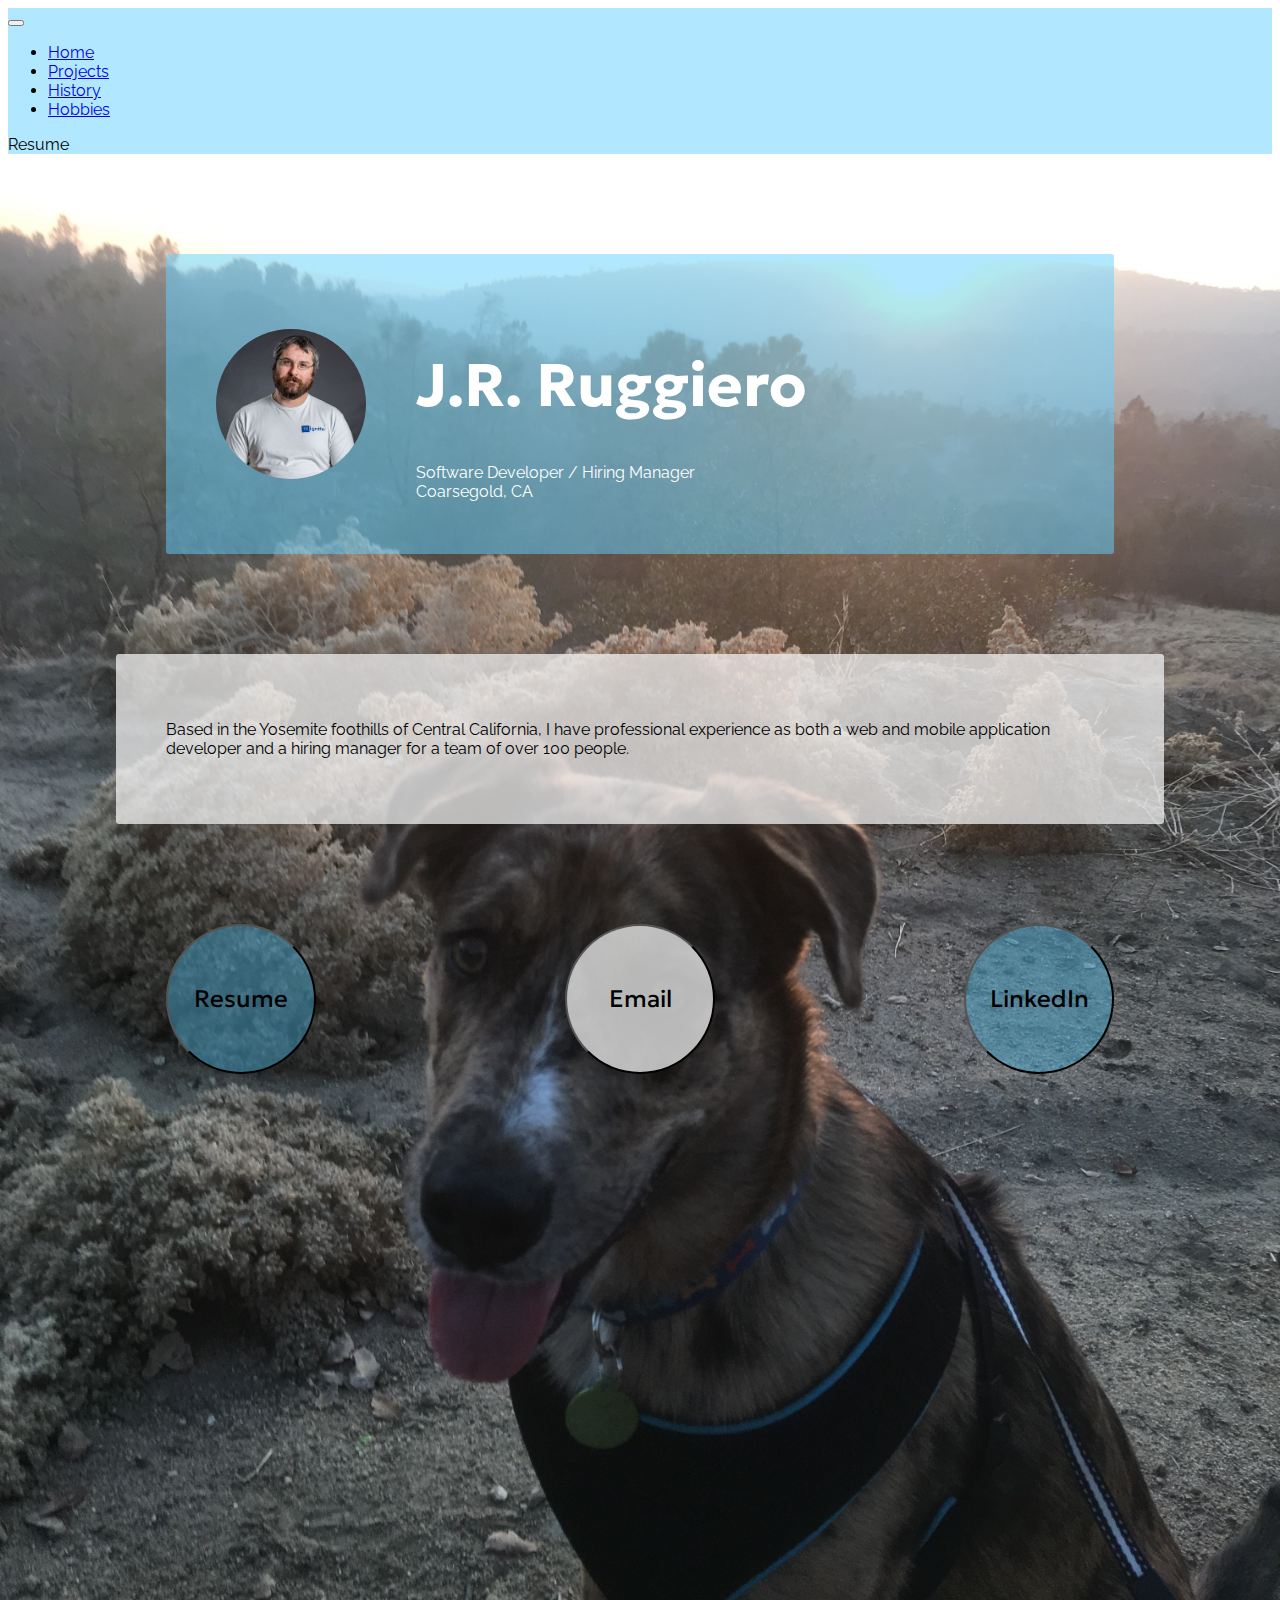
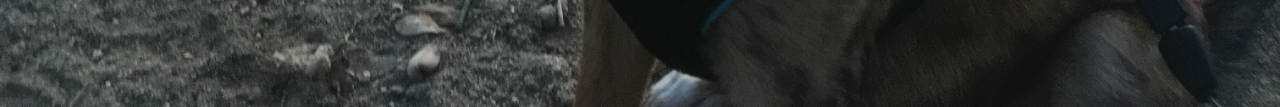
==== index.html @ b934d5a6 "first commit" ====
<!DOCTYPE html>
<html lang="en">
<head>
    <meta charset="UTF-8">
    <meta http-equiv="X-UA-Compatible" content="IE=edge">
    <meta name="viewport" content="width=device-width, initial-scale=1.0">
    <title>J.R. Ruggiero</title>
    <link href="https://cdn.jsdelivr.net/npm/bootstrap@5.3.0/dist/css/bootstrap.min.css" rel="stylesheet" integrity="sha384-9ndCyUaIbzAi2FUVXJi0CjmCapSmO7SnpJef0486qhLnuZ2cdeRhO02iuK6FUUVM" crossorigin="anonymous">
    <link rel="stylesheet" href="./css/styles.css">
    <link rel="stylesheet" href="./css/home.css">
</head>
<body>
    <nav class="navbar navbar-expand-lg bg-body-tertiary">
        <div class="container-fluid">
            <!-- <a class="navbar-brand" href="#">Navbar w/ text</a> -->
            <button class="navbar-toggler" type="button" data-bs-toggle="collapse" data-bs-target="#navbarText" aria-controls="navbarText" aria-expanded="false" aria-label="Toggle navigation">
            <span class="navbar-toggler-icon"></span>
            </button>
            <div class="collapse navbar-collapse" id="navbarText">
            <ul class="navbar-nav me-auto mb-2 mb-lg-0">
                <li class="nav-item">
                <a class="nav-link active" aria-current="page" href="#">Home</a>
                </li>
                <li class="nav-item">
                <a class="nav-link" href="#">Projects</a>
                </li>
                <li class="nav-item">
                <a class="nav-link" href="#">History</a>
                </li>
                <li class="nav-item">
                <a class="nav-link" href="#">Hobbies</a>
                </li>
            </ul>
            <span class="navbar-text">
                Resume
            </span>
            </div>
        </div>
    </nav>
    <img src="images/luckysunset.jpg" class="main-background" alt="">
    <div class="title-name">
        <img src="/images/ME.jpg" class="title-photo">
        <div>
            <h1>J.R. Ruggiero</h1>
            <p>Software Developer / Hiring Manager</p>
            <P>Coarsegold, CA</P>
        </div> 
    </div>
    <div class="title-blurb">
        <p>Based in the Yosemite foothills of Central California, I have professional experience as both a web and mobile application developer and a hiring manager for a team of over 100 people.</p>
    </div>
    <div class="title-button-row">
        <a href="/pdf/Ruggiero_jr_resume.pdf"><button class="title-button-blue">Resume</button></a>
        <a href="mailto@lruggierojr@gmail.com"><button class="title-button-white">Email</button></a>
        <a href="https://www.linkedin.com/in/leonard-ruggiero-jr-bba192152/" target="_blank"><button class="title-button-blue">LinkedIn</button></a>
    </div>
    <script src="https://cdn.jsdelivr.net/npm/bootstrap@5.3.0/dist/js/bootstrap.bundle.min.js" integrity="sha384-geWF76RCwLtnZ8qwWowPQNguL3RmwHVBC9FhGdlKrxdiJJigb/j/68SIy3Te4Bkz" crossorigin="anonymous"></script>
</body>
</html>
---- css/styles.css ----
@import url('https://fonts.googleapis.com/css2?family=Geologica:wght@700&family=Raleway&display=swap');

.title-name {
    background-color: #65d1ff7f;
    color: #fff;
}

nav.navbar {
    background-color: #65d1ff7f !important;
}

body {
    font-family: 'Raleway', sans-serif;
}
---- css/home.css ----
@import url('https://fonts.googleapis.com/css2?family=Geologica:wght@700&family=Raleway&display=swap');

.main-background {
    position: absolute;
    left: 0;
    top: 0;
    opacity: 0.7=9;
    width: 100%;
    height: auto;
    z-index: -1;
}

.title-name {
    height: 300px;
    display: flex;
    width: 75%;
    margin: 100px auto;
    align-items: center;
    border-radius: 3px;
}

h1 {
    font-family: 'Geologica', sans-serif;
    font-size: 60px;
}

.title-name p {
    margin: 0;
}

.title-photo {
    height: 150px;
    border-radius: 100%;
    margin: 0px 50px;
}

.title-blurb {
    background-color: #eeeeeec2;
    padding: 50px;
    width: 75%;
    border-radius: 3px;
    margin: 0 auto;
}

.title-button-row {
    width: 75%;
    display: flex;
    justify-content: space-between;
    margin: 100px auto;
}

.title-button-blue {
    height: 150px;
    width: 150px;
    border-radius: 100%;
    background-color: #4ba6cd7f;
    color: #000;
    font-family: 'Geologica', sans-serif;
    font-size: 24px;
}

.title-button-white {
    height: 150px;
    width: 150px;
    border-radius: 100%;
    background-color: #eeeeeec2;
    color: #000;
    font-family: 'Geologica', sans-serif;
    font-size: 24px;
}
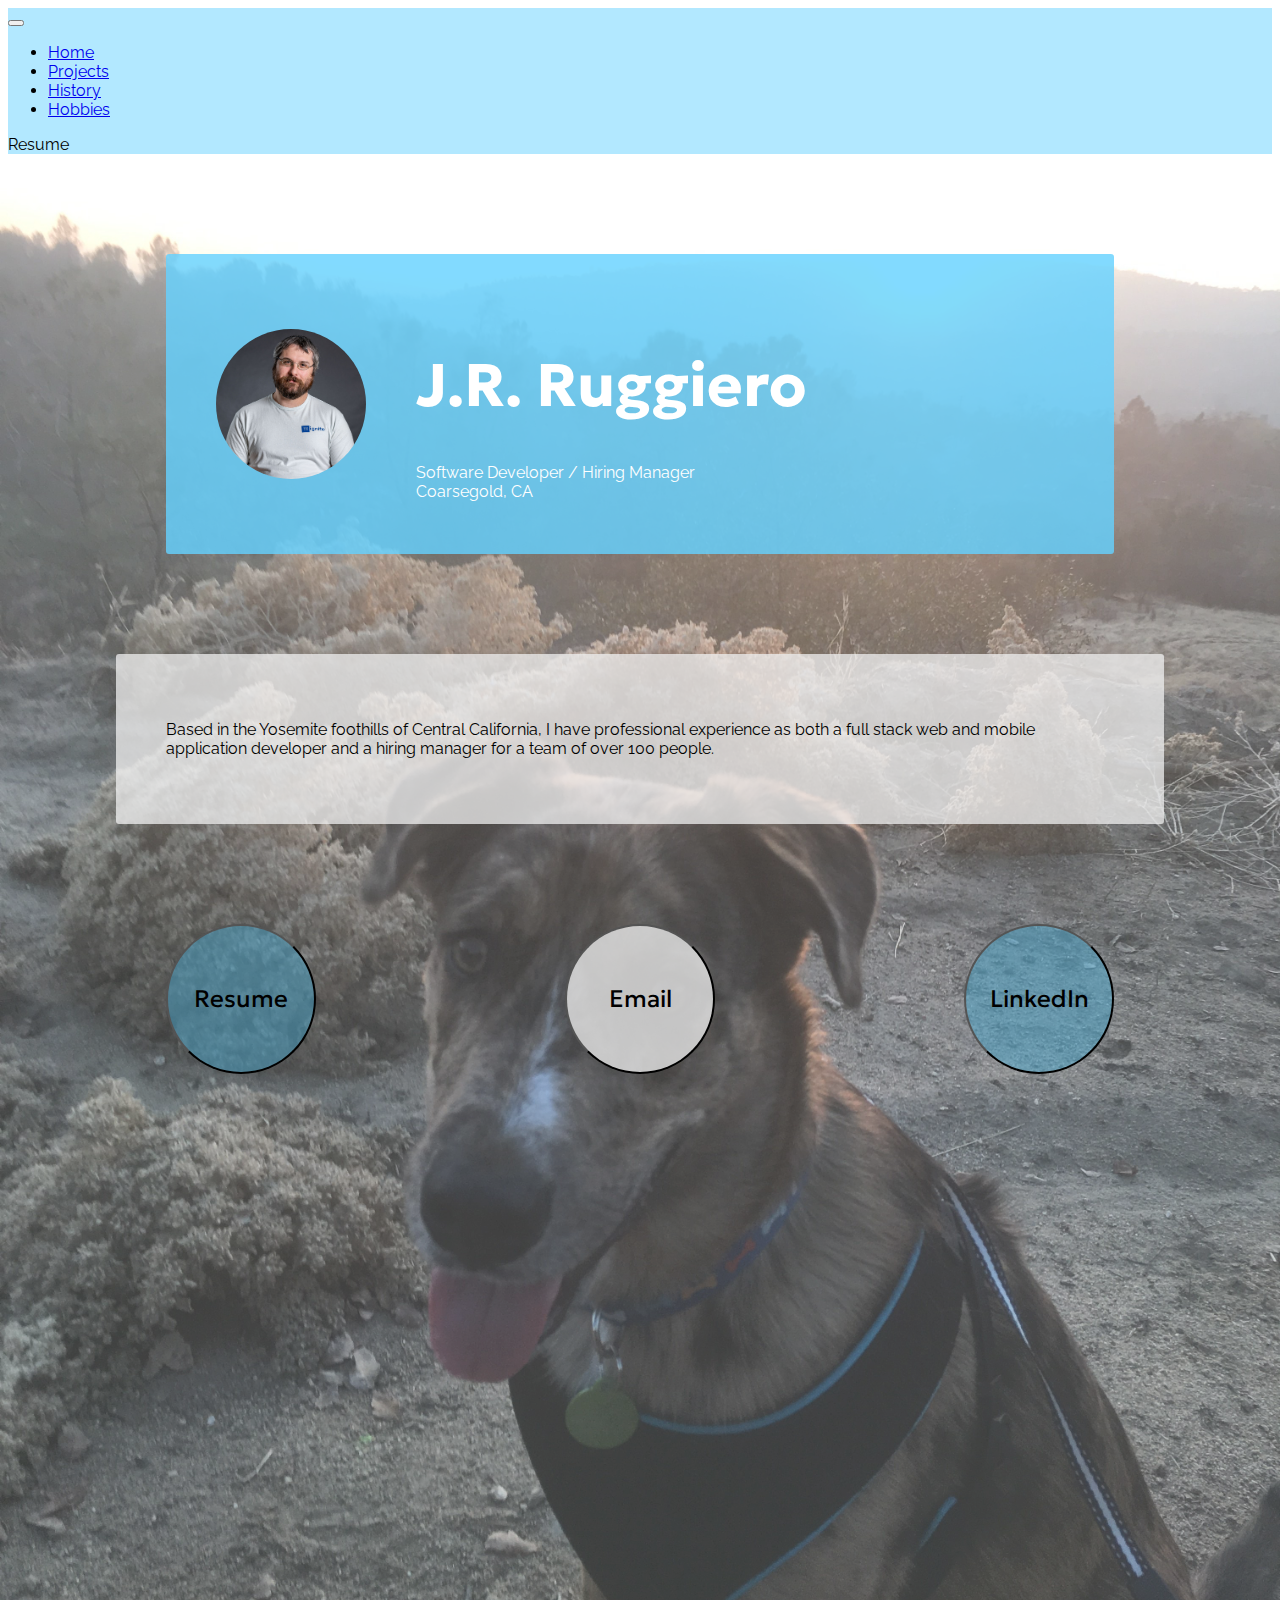
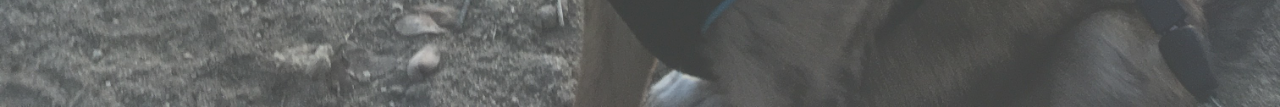
==== commit e2c072b5: "feat(projects): add nav/bg, establish cards" ====
--- a/index.html
+++ b/index.html
@@ -22,7 +22,7 @@
                 <a class="nav-link active" aria-current="page" href="#">Home</a>
                 </li>
                 <li class="nav-item">
-                <a class="nav-link" href="#">Projects</a>
+                <a class="nav-link" href="/projects.html">Projects</a>
                 </li>
                 <li class="nav-item">
                 <a class="nav-link" href="#">History</a>
@@ -47,7 +47,7 @@
         </div> 
     </div>
     <div class="title-blurb">
-        <p>Based in the Yosemite foothills of Central California, I have professional experience as both a web and mobile application developer and a hiring manager for a team of over 100 people.</p>
+        <p>Based in the Yosemite foothills of Central California, I have professional experience as both a full stack web and mobile application developer and a hiring manager for a team of over 100 people.</p>
     </div>
     <div class="title-button-row">
         <a href="/pdf/Ruggiero_jr_resume.pdf"><button class="title-button-blue">Resume</button></a>
--- a/css/styles.css
+++ b/css/styles.css
@@ -1,7 +1,7 @@
 @import url('https://fonts.googleapis.com/css2?family=Geologica:wght@700&family=Raleway&display=swap');
 
 .title-name {
-    background-color: #65d1ff7f;
+    background-color: #65d1ffcf;
     color: #fff;
 }
 
--- a/css/home.css
+++ b/css/home.css
@@ -4,7 +4,7 @@
     position: absolute;
     left: 0;
     top: 0;
-    opacity: 0.7=9;
+    opacity: 0.79;
     width: 100%;
     height: auto;
     z-index: -1;
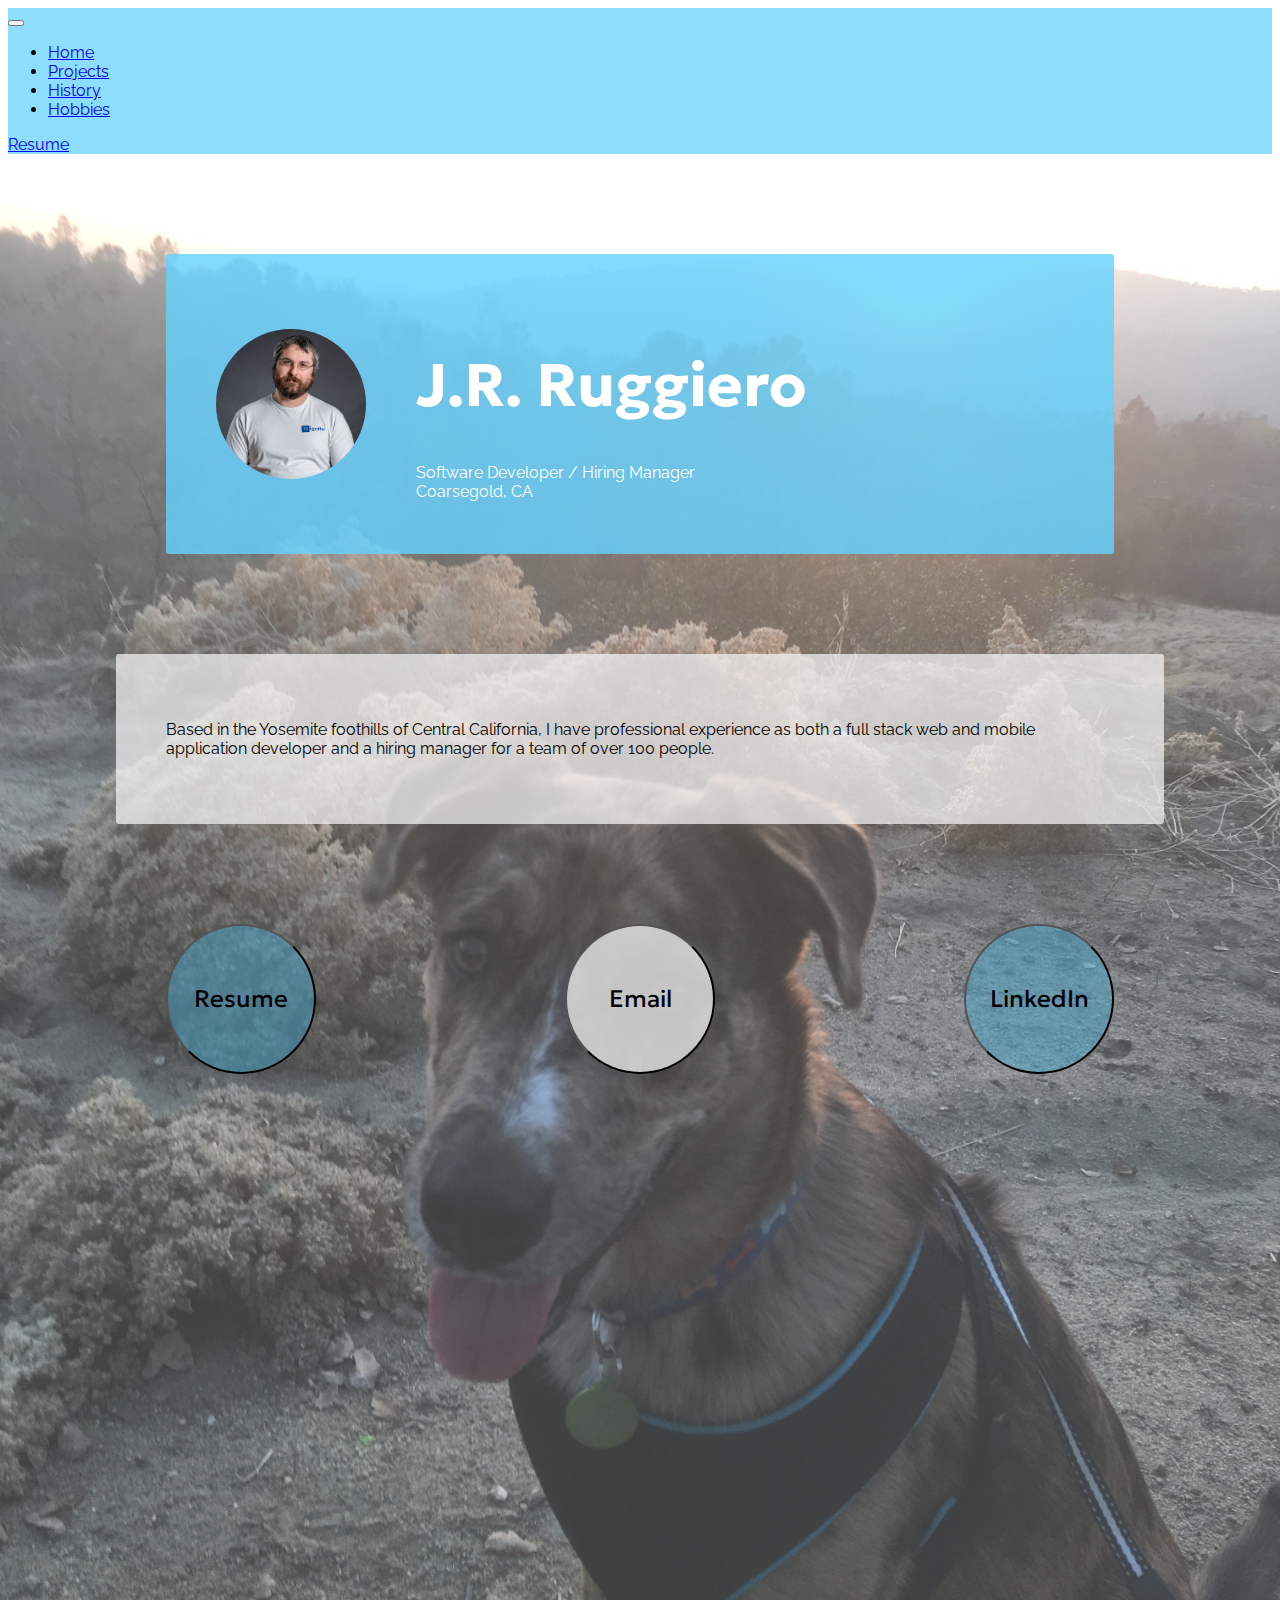
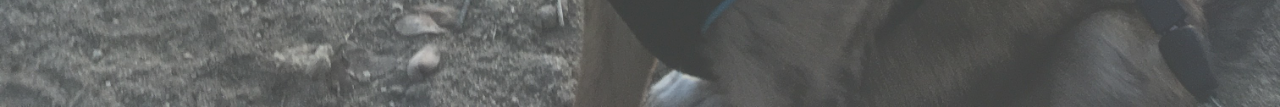
==== commit 1d46ed46: "feat(nav) link resume" ====
--- a/index.html
+++ b/index.html
@@ -31,9 +31,11 @@
                 <a class="nav-link" href="#">Hobbies</a>
                 </li>
             </ul>
-            <span class="navbar-text">
-                Resume
-            </span>
+            <a href="/pdf/Ruggiero_jr_resume.pdf" target="_blank">
+                <span class="navbar-text">
+                    Resume
+                </span>
+            </a>
             </div>
         </div>
     </nav>
--- a/css/styles.css
+++ b/css/styles.css
@@ -6,7 +6,7 @@
 }
 
 nav.navbar {
-    background-color: #65d1ff7f !important;
+    background-color: #65d1ffbf !important;
 }
 
 body {
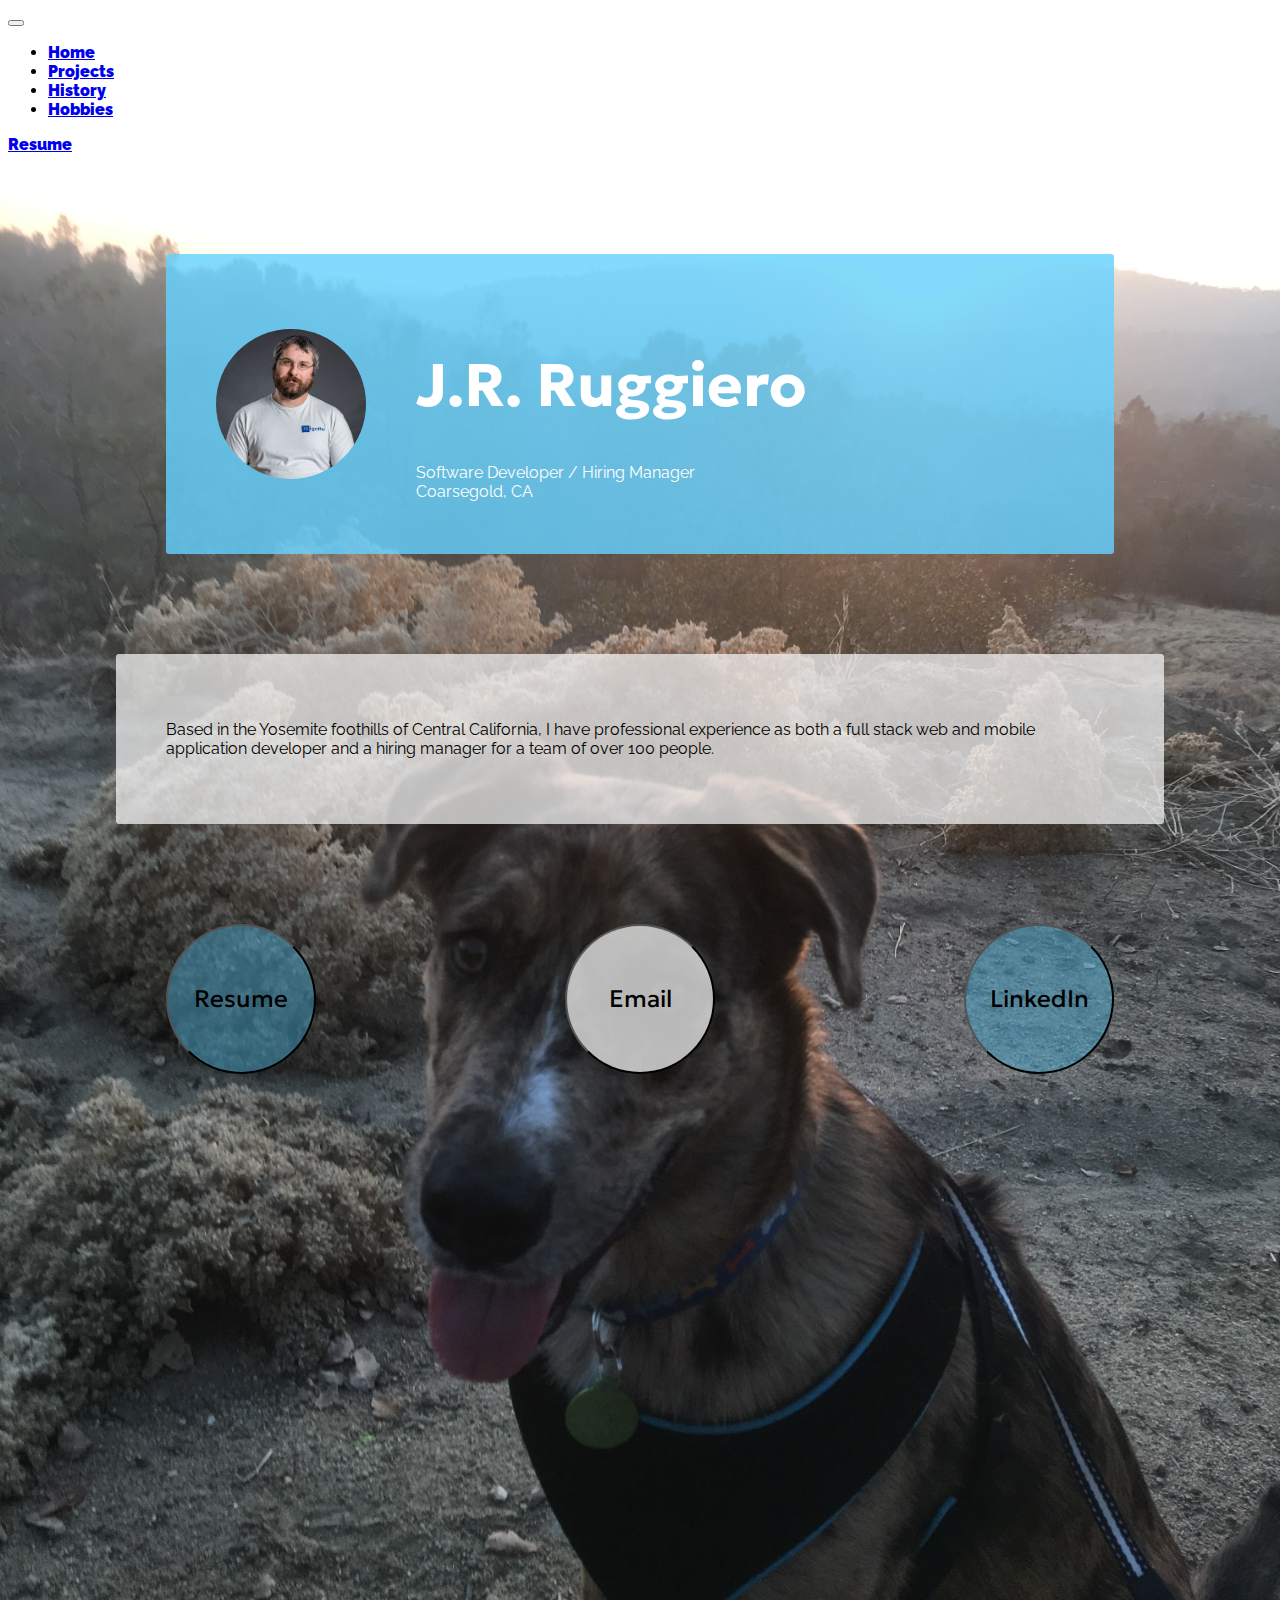
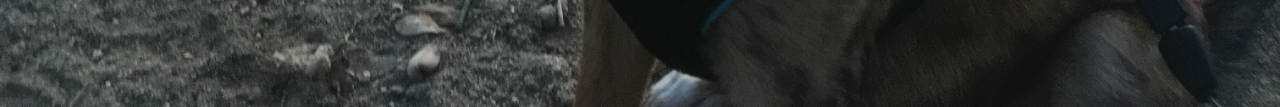
==== commit e0b4362c: "feat(hobbies): add hobbies page, remove bg opacity, update nav bars" ====
--- a/index.html
+++ b/index.html
@@ -22,13 +22,13 @@
                 <a class="nav-link active" aria-current="page" href="#">Home</a>
                 </li>
                 <li class="nav-item">
-                <a class="nav-link" href="/projects.html">Projects</a>
+                <a class="nav-link" href="projects.html">Projects</a>
                 </li>
                 <li class="nav-item">
-                <a class="nav-link" href="#">History</a>
+                <a class="nav-link" href="history.html">History</a>
                 </li>
                 <li class="nav-item">
-                <a class="nav-link" href="#">Hobbies</a>
+                <a class="nav-link" href="hobbies.html">Hobbies</a>
                 </li>
             </ul>
             <a href="/pdf/Ruggiero_jr_resume.pdf" target="_blank">
--- a/css/styles.css
+++ b/css/styles.css
@@ -6,7 +6,8 @@
 }
 
 nav.navbar {
-    background-color: #65d1ffbf !important;
+    background-color: transparent !important;
+    font-weight: 900;
 }
 
 body {
--- a/css/home.css
+++ b/css/home.css
@@ -4,7 +4,7 @@
     position: absolute;
     left: 0;
     top: 0;
-    opacity: 0.79;
+    /* opacity: 0.79; */
     width: 100%;
     height: auto;
     z-index: -1;
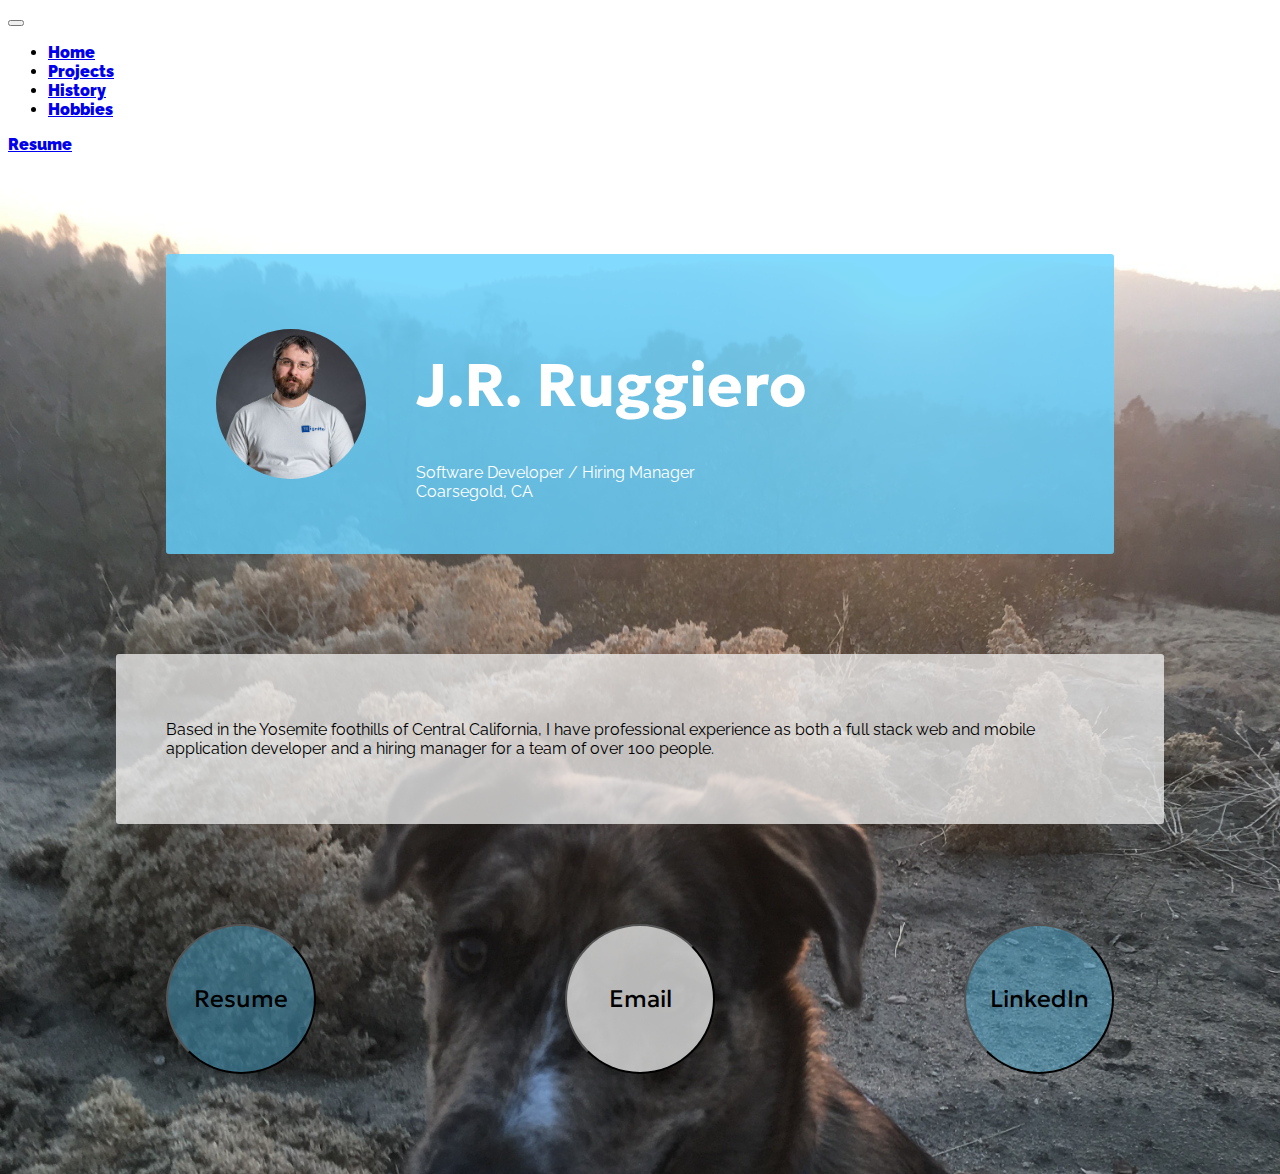
==== commit da19584b: "refac(home): make text responsive, adjust background image" ====
--- a/index.html
+++ b/index.html
@@ -39,7 +39,7 @@
             </div>
         </div>
     </nav>
-    <img src="images/luckysunset.jpg" class="main-background" alt="">
+    <!-- <img src="images/luckysunset.jpg" class="main-background" alt=""> -->
     <div class="title-name">
         <img src="/images/ME.jpg" class="title-photo">
         <div>
--- a/css/styles.css
+++ b/css/styles.css
@@ -13,4 +13,3 @@
 body {
     font-family: 'Raleway', sans-serif;
 }
-
--- a/css/home.css
+++ b/css/home.css
@@ -69,3 +69,35 @@
     font-size: 24px;
 }
 
+body {
+    background: url("/images/luckysunset.jpg");
+    background-size: cover;
+}
+
+@media screen and (max-width: 800px) {
+    .title-button-row {
+        width: 100%;
+        padding: 5%;
+    }
+
+    .title-button-blue, .title-button-white {
+        height: 80px;
+        width: 80px;
+        font-size: 12px;
+    }
+
+    .title-name {
+        width: 100%;
+        height: auto;
+        padding: 5%;
+    }
+
+    .title-name h1 {
+        font-size: 30px;
+    }
+
+    .title-photo {
+        height: 50px;
+        width: 50px;
+    }
+}